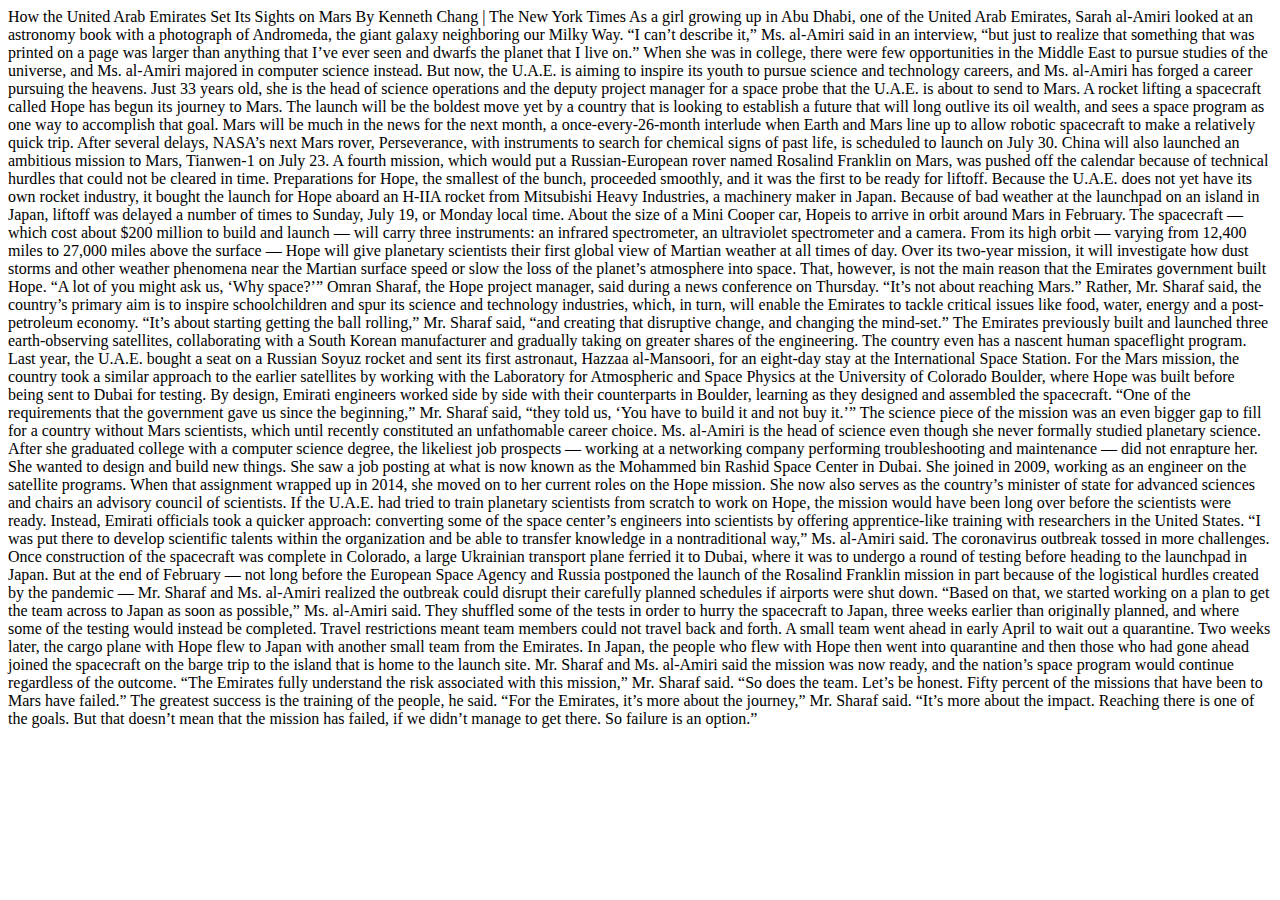
==== BrownLayout/index.html @ 79e92db1 "Midterm setup" ====
<!DOCTYPE html>
<html lang="en">
<head>
  <link rel="stylesheet" type="text" href="stylesheet.css">

  <title></title>
</head>
  <body>
  How the United Arab Emirates Set Its Sights on Mars

  By Kenneth Chang | The New York Times

  As a girl growing up in Abu Dhabi, one of the United Arab Emirates, Sarah al-Amiri looked at an astronomy book with a photograph of Andromeda, the giant galaxy neighboring our Milky Way.

  “I can’t describe it,” Ms. al-Amiri said in an interview, “but just to realize that something that was printed on a page was larger than anything that I’ve ever seen and dwarfs the planet that I live on.”

  When she was in college, there were few opportunities in the Middle East to pursue studies of the universe, and Ms. al-Amiri majored in computer science instead. But now, the U.A.E. is aiming to inspire its youth to pursue science and technology careers, and Ms. al-Amiri has forged a career pursuing the heavens.

  Just 33 years old, she is the head of science operations and the deputy project manager for a space probe that the U.A.E. is about to send to Mars.

  A rocket lifting a spacecraft called Hope has begun its journey to Mars. The launch will be the boldest move yet by a country that is looking to establish a future that will long outlive its oil wealth, and sees a space program as one way to accomplish that goal.

  Mars will be much in the news for the next month, a once-every-26-month interlude when Earth and Mars line up to allow robotic spacecraft to make a relatively quick trip. After several delays, NASA’s next Mars rover, Perseverance, with instruments to search for chemical signs of past life, is scheduled to launch on July 30. China will also launched an ambitious mission to Mars, Tianwen-1 on July 23.

  A fourth mission, which would put a Russian-European rover named Rosalind Franklin on Mars, was pushed off the calendar because of technical hurdles that could not be cleared in time.

  Preparations for Hope, the smallest of the bunch, proceeded smoothly, and it was the first to be ready for liftoff.

  Because the U.A.E. does not yet have its own rocket industry, it bought the launch for Hope aboard an H-IIA rocket from Mitsubishi Heavy Industries, a machinery maker in Japan. Because of bad weather at the launchpad on an island in Japan, liftoff was delayed a number of times to Sunday, July 19, or Monday local time.

  About the size of a Mini Cooper car, Hopeis to arrive in orbit around Mars in February. The spacecraft — which cost about $200 million to build and launch — will carry three instruments: an infrared spectrometer, an ultraviolet spectrometer and a camera.

  From its high orbit — varying from 12,400 miles to 27,000 miles above the surface — Hope will give planetary scientists their first global view of Martian weather at all times of day. Over its two-year mission, it will investigate how dust storms and other weather phenomena near the Martian surface speed or slow the loss of the planet’s atmosphere into space.

  That, however, is not the main reason that the Emirates government built Hope.

  “A lot of you might ask us, ‘Why space?’” Omran Sharaf, the Hope project manager, said during a news conference on Thursday. “It’s not about reaching Mars.”

  Rather, Mr. Sharaf said, the country’s primary aim is to inspire schoolchildren and spur its science and technology industries, which, in turn, will enable the Emirates to tackle critical issues like food, water, energy and a post-petroleum economy.

  “It’s about starting getting the ball rolling,” Mr. Sharaf said, “and creating that disruptive change, and changing the mind-set.”

  The Emirates previously built and launched three earth-observing satellites, collaborating with a South Korean manufacturer and gradually taking on greater shares of the engineering. The country even has a nascent human spaceflight program. Last year, the U.A.E. bought a seat on a Russian Soyuz rocket and sent its first astronaut, Hazzaa al-Mansoori, for an eight-day stay at the International Space Station.

  For the Mars mission, the country took a similar approach to the earlier satellites by working with the Laboratory for Atmospheric and Space Physics at the University of Colorado Boulder, where Hope was built before being sent to Dubai for testing.

  By design, Emirati engineers worked side by side with their counterparts in Boulder, learning as they designed and assembled the spacecraft. “One of the requirements that the government gave us since the beginning,” Mr. Sharaf said, “they told us, ‘You have to build it and not buy it.’”

  The science piece of the mission was an even bigger gap to fill for a country without Mars scientists, which until recently constituted an unfathomable career choice.

  Ms. al-Amiri is the head of science even though she never formally studied planetary science.

  After she graduated college with a computer science degree, the likeliest job prospects — working at a networking company performing troubleshooting and maintenance — did not enrapture her. She wanted to design and build new things.

  She saw a job posting at what is now known as the Mohammed bin Rashid Space Center in Dubai. She joined in 2009, working as an engineer on the satellite programs. When that assignment wrapped up in 2014, she moved on to her current roles on the Hope mission.

  She now also serves as the country’s minister of state for advanced sciences and chairs an advisory council of scientists.

  If the U.A.E. had tried to train planetary scientists from scratch to work on Hope, the mission would have been long over before the scientists were ready. Instead, Emirati officials took a quicker approach: converting some of the space center’s engineers into scientists by offering apprentice-like training with researchers in the United States.

  “I was put there to develop scientific talents within the organization and be able to transfer knowledge in a nontraditional way,” Ms. al-Amiri said.

  The coronavirus outbreak tossed in more challenges.

  Once construction of the spacecraft was complete in Colorado, a large Ukrainian transport plane ferried it to Dubai, where it was to undergo a round of testing before heading to the launchpad in Japan.

  But at the end of February — not long before the European Space Agency and Russia postponed the launch of the Rosalind Franklin mission in part because of the logistical hurdles created by the pandemic — Mr. Sharaf and Ms. al-Amiri realized the outbreak could disrupt their carefully planned schedules if airports were shut down.

  “Based on that, we started working on a plan to get the team across to Japan as soon as possible,” Ms. al-Amiri said.

  They shuffled some of the tests in order to hurry the spacecraft to Japan, three weeks earlier than originally planned, and where some of the testing would instead be completed.

  Travel restrictions meant team members could not travel back and forth. A small team went ahead in early April to wait out a quarantine. Two weeks later, the cargo plane with Hope flew to Japan with another small team from the Emirates.

  In Japan, the people who flew with Hope then went into quarantine and then those who had gone ahead joined the spacecraft on the barge trip to the island that is home to the launch site.

  Mr. Sharaf and Ms. al-Amiri said the mission was now ready, and the nation’s space program would continue regardless of the outcome.

  “The Emirates fully understand the risk associated with this mission,” Mr. Sharaf said. “So does the team. Let’s be honest. Fifty percent of the missions that have been to Mars have failed.”

  The greatest success is the training of the people, he said.

  “For the Emirates, it’s more about the journey,” Mr. Sharaf said. “It’s more about the impact. Reaching there is one of the goals. But that doesn’t mean that the mission has failed, if we didn’t manage to get there. So failure is an option.”

  </body>

</html>
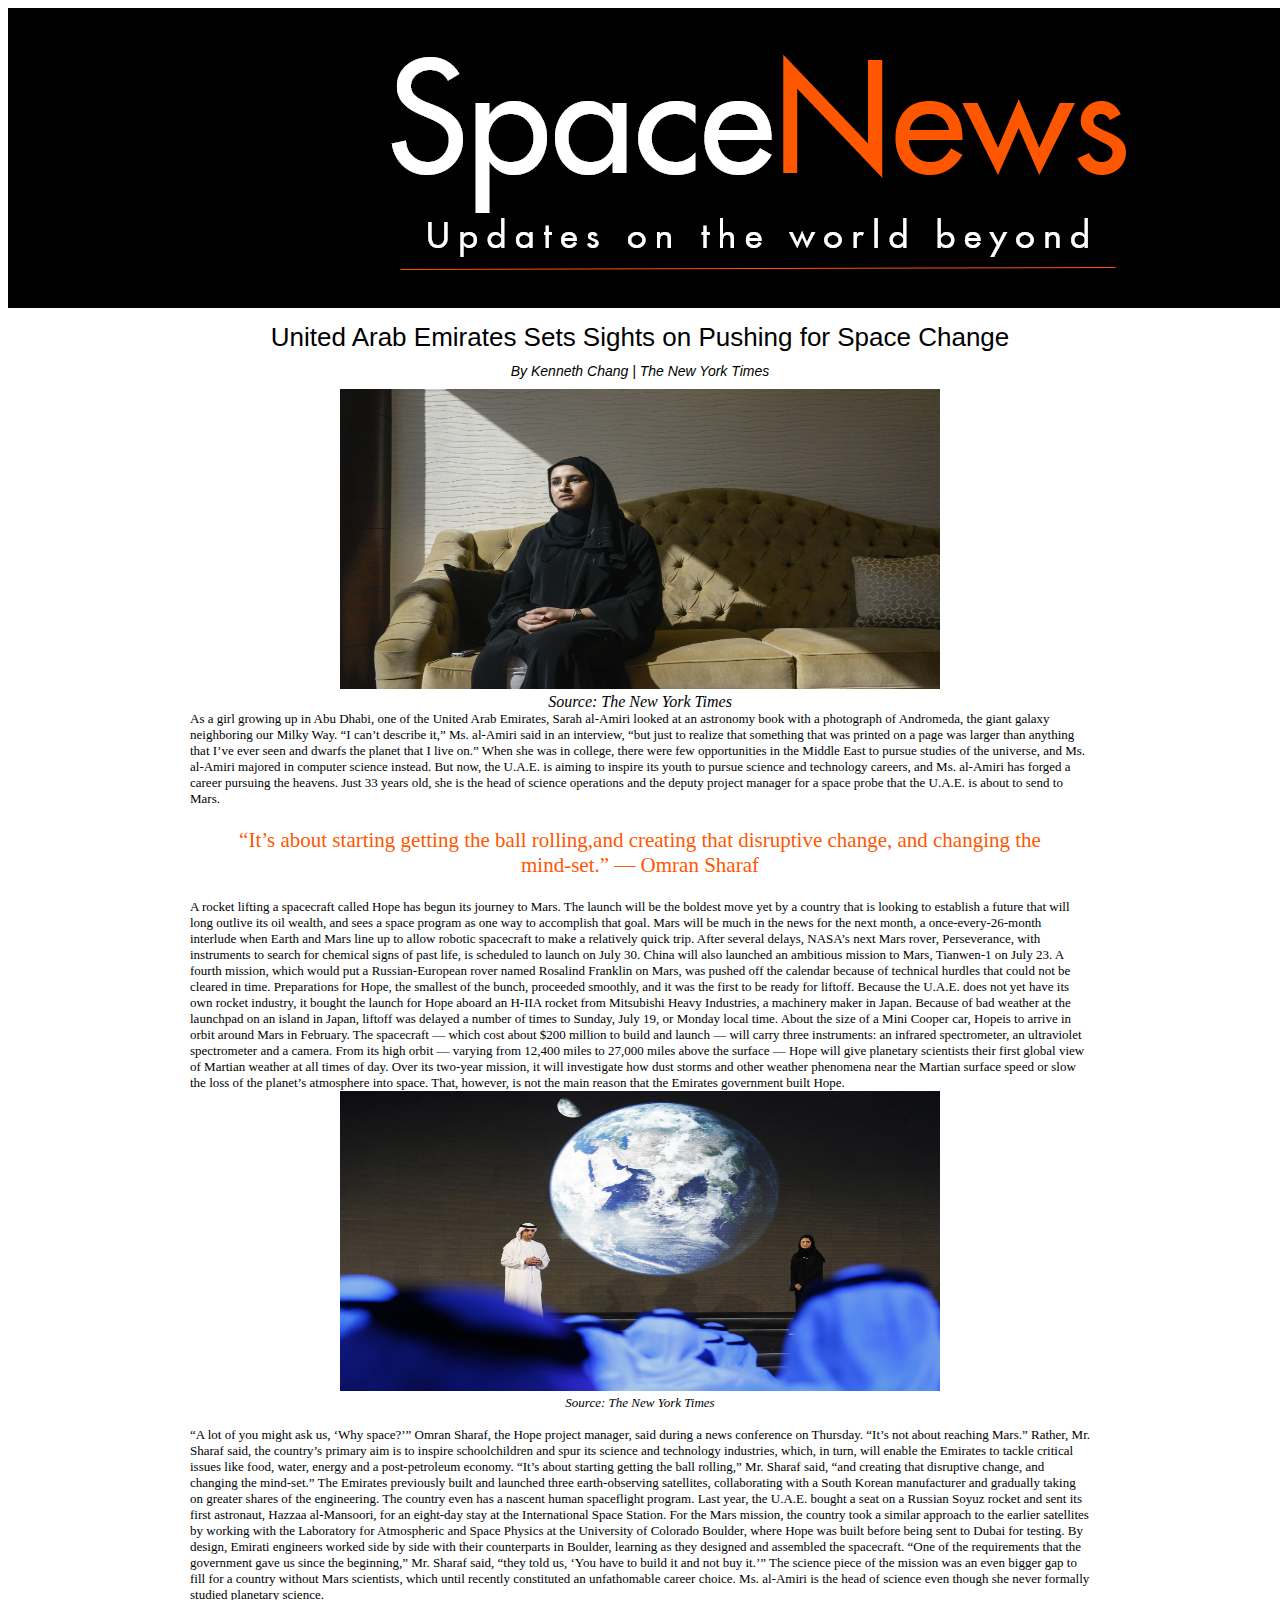
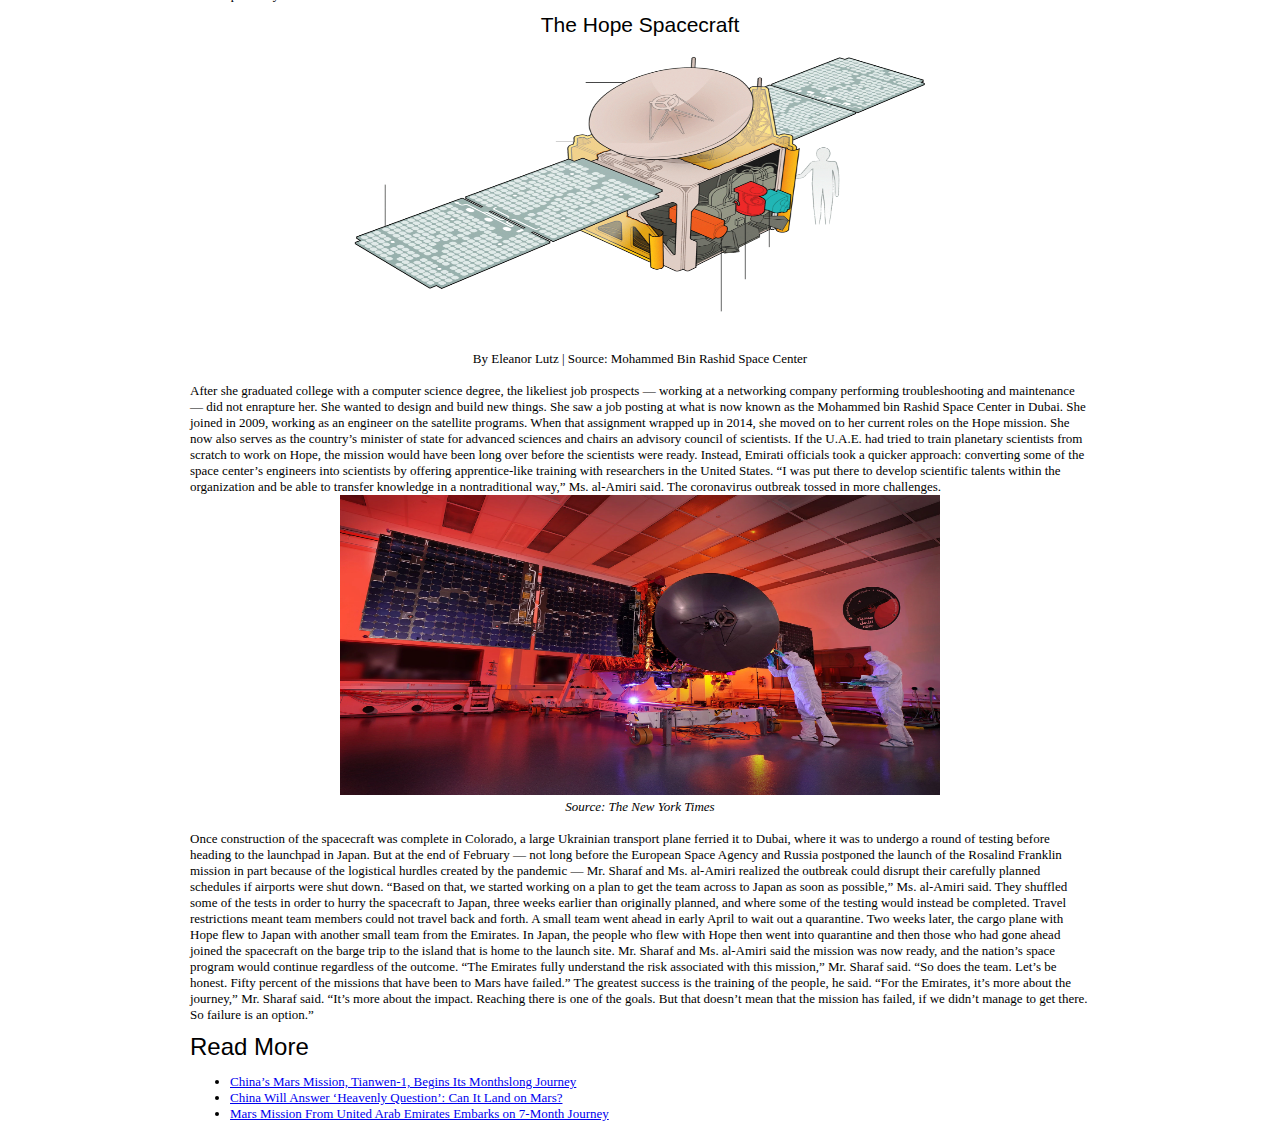
==== commit 316c6d1c: "MidtermReview" ====
--- a/BrownLayout/index.html
+++ b/BrownLayout/index.html
@@ -1,22 +1,32 @@
 <!DOCTYPE html>
 <html lang="en">
 <head>
-  <link rel="stylesheet" type="text" href="stylesheet.css">
+  <title></title>
 
-  <title></title>
+  <link rel="stylesheet" type="text/css" href="stylesheet.css">
+
+
 </head>
   <body>
-  How the United Arab Emirates Set Its Sights on Mars
+<center><img src="layoutmasthead.png"></center>
 
-  By Kenneth Chang | The New York Times
+    <div id="content">
+  <div class="h1">United Arab Emirates Sets Sights on Pushing for Space Change</div>
 
-  As a girl growing up in Abu Dhabi, one of the United Arab Emirates, Sarah al-Amiri looked at an astronomy book with a photograph of Andromeda, the giant galaxy neighboring our Milky Way.
+  <div id="byline">By Kenneth Chang | The New York Times</div>
+
+<center><img src="images/uae-mars1.jpg" alt="Female Portrait" width=600px height=300px></center>
+  <center><i>Source: The New York Times</i></center>
+
+  <div class="p">As a girl growing up in Abu Dhabi, one of the United Arab Emirates, Sarah al-Amiri looked at an astronomy book with a photograph of Andromeda, the giant galaxy neighboring our Milky Way.
 
   “I can’t describe it,” Ms. al-Amiri said in an interview, “but just to realize that something that was printed on a page was larger than anything that I’ve ever seen and dwarfs the planet that I live on.”
 
   When she was in college, there were few opportunities in the Middle East to pursue studies of the universe, and Ms. al-Amiri majored in computer science instead. But now, the U.A.E. is aiming to inspire its youth to pursue science and technology careers, and Ms. al-Amiri has forged a career pursuing the heavens.
 
   Just 33 years old, she is the head of science operations and the deputy project manager for a space probe that the U.A.E. is about to send to Mars.
+
+  <div class="blockquote">“It’s about starting getting the ball rolling,and creating that disruptive change, and changing the mind-set.” — Omran Sharaf </div>
 
   A rocket lifting a spacecraft called Hope has begun its journey to Mars. The launch will be the boldest move yet by a country that is looking to establish a future that will long outlive its oil wealth, and sees a space program as one way to accomplish that goal.
 
@@ -34,6 +44,12 @@
 
   That, however, is not the main reason that the Emirates government built Hope.
 
+<br>
+
+  <center><img src="images/uae-mars2.jpg" alt="Earth Presentation" width=600px height=300px></center>
+    <center><i>Source: The New York Times</i></center>
+<br>
+
   “A lot of you might ask us, ‘Why space?’” Omran Sharaf, the Hope project manager, said during a news conference on Thursday. “It’s not about reaching Mars.”
 
   Rather, Mr. Sharaf said, the country’s primary aim is to inspire schoolchildren and spur its science and technology industries, which, in turn, will enable the Emirates to tackle critical issues like food, water, energy and a post-petroleum economy.
@@ -50,6 +66,11 @@
 
   Ms. al-Amiri is the head of science even though she never formally studied planetary science.
 
+  <div class="h2">The Hope Spacecraft</div>
+  <center><img src="images/hope-spacecraft-graphic.gif" alt="The United Arab Emirates’ first Mars mission aims to investigate the Martian atmosphere. The orbiter’s giant solar panel wings will deploy in space after launch." width=600px height=300px></center>
+  <center>By Eleanor Lutz | Source: Mohammed Bin Rashid Space Center</center>
+<br>
+
   After she graduated college with a computer science degree, the likeliest job prospects — working at a networking company performing troubleshooting and maintenance — did not enrapture her. She wanted to design and build new things.
 
   She saw a job posting at what is now known as the Mohammed bin Rashid Space Center in Dubai. She joined in 2009, working as an engineer on the satellite programs. When that assignment wrapped up in 2014, she moved on to her current roles on the Hope mission.
@@ -61,6 +82,12 @@
   “I was put there to develop scientific talents within the organization and be able to transfer knowledge in a nontraditional way,” Ms. al-Amiri said.
 
   The coronavirus outbreak tossed in more challenges.
+
+  <br>
+
+    <center><img src="images/uae-mars3.jpg" alt="Hope Construction" width=600px height=300px></center>
+      <center><i>Source: The New York Times</i></center>
+  <br>
 
   Once construction of the spacecraft was complete in Colorado, a large Ukrainian transport plane ferried it to Dubai, where it was to undergo a round of testing before heading to the launchpad in Japan.
 
@@ -82,6 +109,14 @@
 
   “For the Emirates, it’s more about the journey,” Mr. Sharaf said. “It’s more about the impact. Reaching there is one of the goals. But that doesn’t mean that the mission has failed, if we didn’t manage to get there. So failure is an option.”
 
-  </body>
+<div class="h3">Read More</div>
+    <ul>
+      <li><a href="https://www.nytimes.com/2020/07/22/science/mars-china-launch.html?action=click&block=associated_collection_recirc&impression_id=8fa169b0-cd41-11ea-9e45-6dfedec6de97&index=0&pgtype=Article&region=footer">China’s Mars Mission, Tianwen-1, Begins Its Monthslong Journey</a></li>
+      <li><a href="https://www.nytimes.com/2020/07/22/science/china-mars-mission.html?action=click&block=associated_collection_recirc&impression_id=8fa169b1-cd41-11ea-9e45-6dfedec6de97&index=1&pgtype=Article&region=footer">China Will Answer ‘Heavenly Question’: Can It Land on Mars?</a></li>
+      <li><a href="https://www.nytimes.com/2020/07/19/science/emirates-mars-mission.html?action=click&block=associated_collection_recirc&impression_id=8fa169b2-cd41-11ea-9e45-6dfedec6de97&index=2&pgtype=Article&region=footer">Mars Mission From United Arab Emirates Embarks on 7-Month Journey</a></li>
+    </ul>
+</div>
+</div>
+</body>
 
 </html>
--- a/BrownLayout/stylesheet.css
+++ b/BrownLayout/stylesheet.css
@@ -0,0 +1,61 @@
+#content {
+  margin: 0 auto;
+  width: 900px;
+}
+
+.h1 {
+  font-family: Helvetica, sans-serif;
+  font-size: 26px;
+  text-align: center;
+  margin-top: 10px;
+  margin-left: 0;
+  margin-right: 0;
+  margin-bottom: 0;
+}
+
+#byline {
+font-family: Helvetica, sans-serif;
+font-size: 14px;
+font-style: italic;
+text-align: center;
+margin-top: 10px;
+margin-left: 0;
+margin-right: 0;
+margin-bottom: 10px;
+}
+
+.p {
+  font-family: Georgia, serif;
+  font-size: 13px;
+}
+
+.blockquote {
+  font-size: 21px;
+  text-align: center;
+  color: #FF5700;
+  display: block;
+  margin-top: 1em;
+  margin-bottom: 1em;
+  margin-left: 40px;
+  margin-right: 40px;
+}
+
+.h2 {
+  font-family: Helvetica, sans-serif;
+  font-size: 21px;
+  text-align: center;
+  margin-top: 10px;
+  margin-left: 0;
+  margin-right: 0;
+  margin-bottom: 10px;
+}
+
+.h3 {
+  font-family: Helvetica, sans-serif;
+  font-size: 24px;
+  text-align: left;
+  margin-top: 10px;
+  margin-left: 0;
+  margin-right: 0;
+  margin-bottom: 0;
+}
